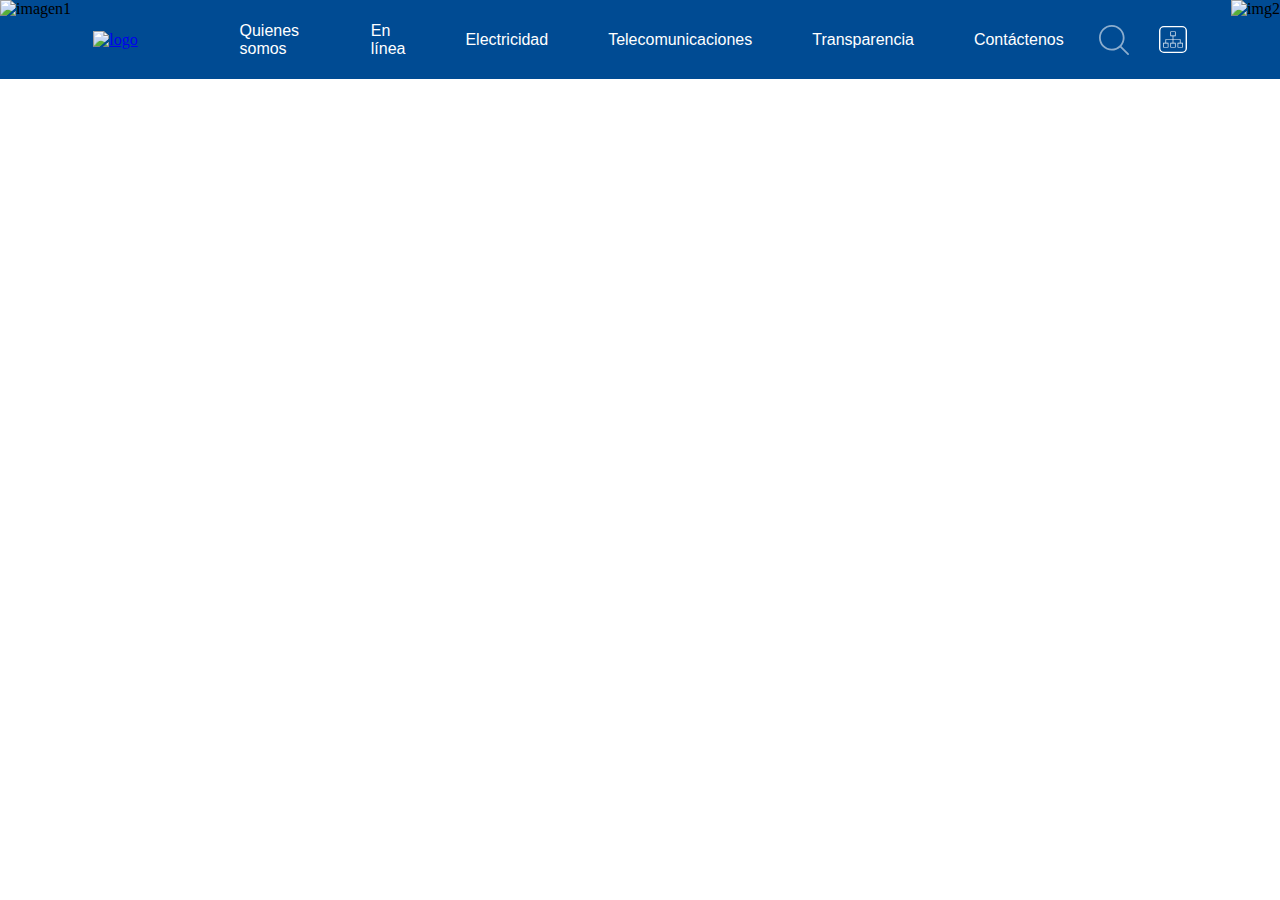
==== index.html @ b40d7ced "Avance de maquetado de proyecto" ====
<!DOCTYPE html>
<html lang="en">

<head>
    <meta charset="UTF-8" />
    <meta name="viewport" content="width=device-width, initial-scale=1.0" />
    <title>Home</title>
    <link rel="stylesheet" href="css/styles.css" />
</head>

<body>
    <div id="tema">
        <header>
            <div class="nav-left">
                <img src="img/macro_ice_right.png" alt="imagen1" />
            </div>
            <div class="navigation_bar top">
                <div class="logo-ice">
                    <a href="#"><img src="img/logo_ice.png" alt="logo" /></a>
                </div>
                <nav>
                    <ul class="nav">
                        <li>
                            <a href="#">Quienes somos</a>
                            <div>
                                <ul class="drop">
                                    <li><a href="#">Submenú 1</a></li>
                                    <li><a href="#">Submenú 2</a></li>
                                    <li><a href="#">Submenú 3</a></li>
                                </ul>
                            </div>
                            <div>
                                <ul class="li"></ul>
                                <ul class="li"></ul>
                                <ul class="li"></ul>
                            </div>
                        </li>
                        <li><a href="#">En línea</a></li>
                        <li><a href="#">Electricidad</a></li>
                        <li><a href="#">Telecomunicaciones</a></li>
                        <li><a href="#">Transparencia</a></li>
                        <li><a href="#">Contáctenos</a></li>
                    </ul>
                </nav>
            </div>
            <div class="nav-search">
                <img src="svg/magnifying-glass.svg" alt="iconobusqueda">
            </div>
            <div class="nav-map">
                <img src="svg/mapa-sitio.svg" alt="img3">
            </div>
            <div class="nav-rigth">
                <img src="img/macro_ice_left.png" alt="img2">
            </div>
        
        </header>
    </div>

</body>

</html>
---- css/styles.css ----
* {
    margin: 0;
    padding: 0;
    box-sizing: border-box;
}

#tema {
    height: auto;
}

header {
    display: flex;
    height: 79px;
    background-color: #004b93;
    position: static;
}

.nav-left {
    width: 100px;
    display: flex;
}

.logo-ice {
    width: 130px;
}

.logo-ice img {
    width: 100%;
}

.navigation_bar {
    display: flex;
    align-items: center;
}

.nav {
    list-style-type: none;
    display: flex;
    align-items: center;
}

.nav li {
    position: relative;
    margin-right: 10px;
}

.nav li a {
    display: block;
    padding: 25px;
    text-decoration: none;
    color: #ffffff;
    font-family: Arial, Helvetica, sans-serif;
}

a:hover {
    border-top: 1px solid black;
}

.drop {
    display: none;
    position: absolute;
    background-color: #73707093;
    list-style-type: none;
    padding: 10px;
    width: 150px;
    z-index: 1;
}

.nav li:hover .drop {
    display: block;
    left: 0;
    top: 100%;
}

.nav-rigth {
    display: flex;
    justify-content: flex-end;
    width: 100px
}

.nav-search {
    margin: 0px;
    margin-right: 0px;
    padding: 0px;
    display: flex;
    align-items: center;
    justify-content: flex-end;
    margin-right: 30px;
    width: 30px;
}

.nav-search img {
    cursor: pointer;
    align-items: center;
    display: flex;
    width: 100px !important;
}

.nav-map{
    margin: 0px;
    padding: 0px;
    display: flex;
    align-items: center;
    cursor: pointer;
    width: 30px;
}

.nav-map img {
    width: 100%;
}
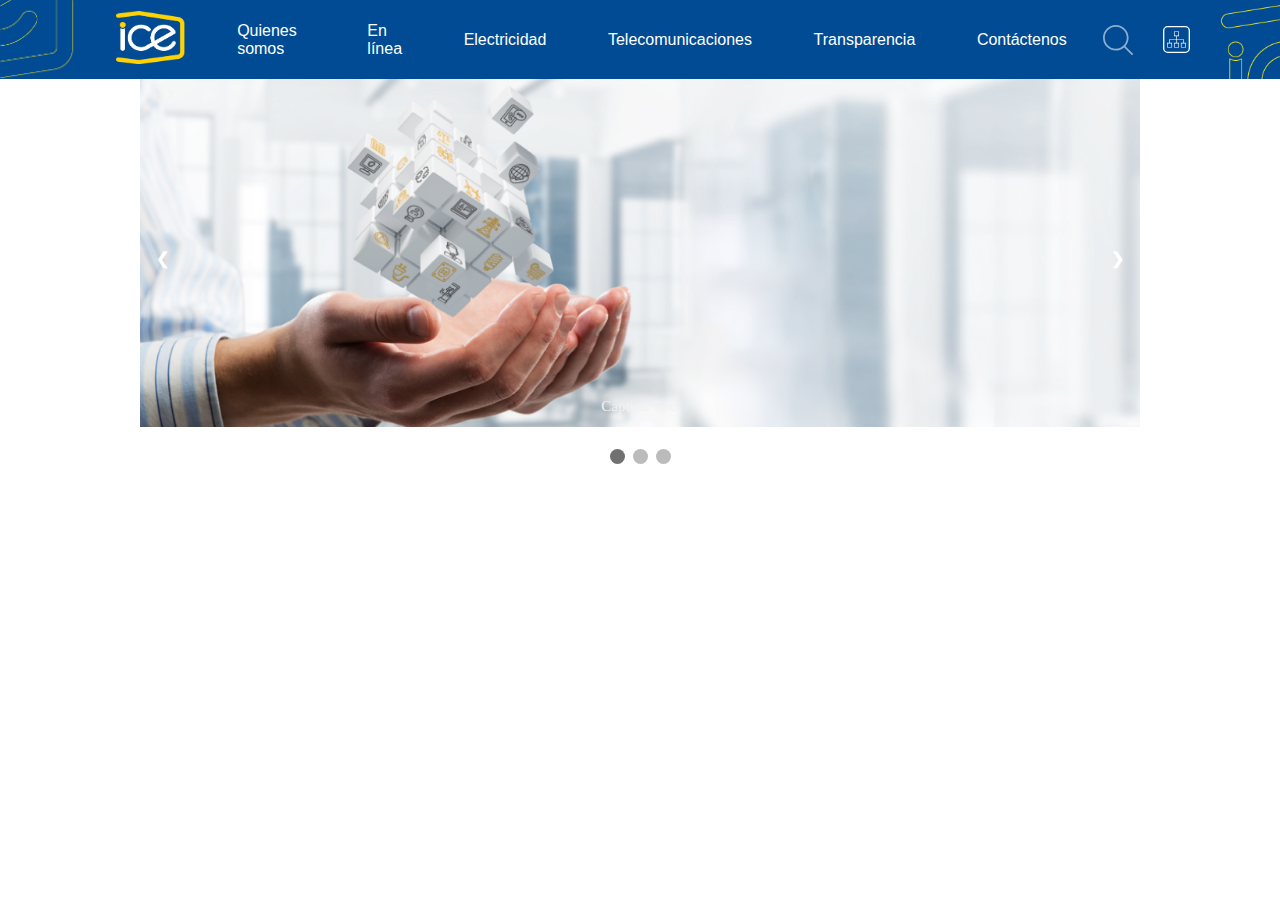
==== commit 1b3c4f01: "Avance con ayuda de we3school para hacer un carrusel de imagenes" ====
--- a/index.html
+++ b/index.html
@@ -44,18 +44,55 @@
                 </nav>
             </div>
             <div class="nav-search">
-                <img src="svg/magnifying-glass.svg" alt="iconobusqueda">
+                <img src="svg/magnifying-glass.svg" alt="iconobusqueda" />
             </div>
             <div class="nav-map">
-                <img src="svg/mapa-sitio.svg" alt="img3">
+                <img src="svg/mapa-sitio.svg" alt="img3" />
             </div>
             <div class="nav-rigth">
-                <img src="img/macro_ice_left.png" alt="img2">
+                <img src="img/macro_ice_left.png" alt="img2" />
             </div>
-        
         </header>
     </div>
 
+    <section>
+        <div class="slideshow-container">
+            <!-- Full-width images with number and caption text -->
+            <div class="mySlides fade">
+                <div class="numbertext">1 / 3</div>
+                <img src="img/banner_ofertaintegrada_home_desk.png" style="width: 100%" />
+                <div class="text">Caption Text</div>
+            </div>
+
+            <div class="mySlides fade">
+                <div class="numbertext">2 / 3</div>
+                <img src="img/bannerhome_grupoice_ElectricidadPrepago_1280x446.png" style="width: 100%" />
+                <div class="text">Caption Two</div>
+            </div>
+
+            <div class="mySlides fade">
+                <div class="numbertext">3 / 3</div>
+                <img src="img/bannerhome_grupoice_ElectroAsistencia_1280x446.png" style="width: 100%" />
+                <div class="text">Caption Three</div>
+            </div>
+
+            <!-- Next and previous buttons -->
+            <a class="prev" onclick="plusSlides(-1)">&#10094;</a>
+            <a class="next" onclick="plusSlides(1)">&#10095;</a>
+        </div>
+        <br />
+
+        <!-- The dots/circles -->
+        <div style="text-align: center">
+            <span class="dot" onclick="currentSlide(1)"></span>
+            <span class="dot" onclick="currentSlide(2)"></span>
+            <span class="dot" onclick="currentSlide(3)"></span>
+        </div>
+    </section>
 </body>
 
+<footer>
+    <script src="js/script.js"></script>
+</footer>
+
 </html>--- a/css/styles.css
+++ b/css/styles.css
@@ -46,7 +46,7 @@
 
 .nav li a {
     display: block;
-    padding: 25px;
+    padding: 25.8px;
     text-decoration: none;
     color: #ffffff;
     font-family: Arial, Helvetica, sans-serif;
@@ -107,4 +107,84 @@
 
 .nav-map img {
     width: 100%;
+}
+
+.slideshow-container{
+    max-width: 1000px;
+    position: relative;
+    margin: auto;
+}
+
+.mySlides{
+    display: none;
+}
+
+.prev, .next{
+    cursor: pointer;
+    position: absolute;
+    top: 50%;
+    width: auto;
+    margin-top: -22px;
+    padding: 16px;
+    color: white;
+    font-weight: bold;
+    transition: 0.6s ease;
+    border-radius: 0 3px 3px 0;
+    user-select: none;
+}
+
+.next{
+    right: 0;
+    border-radius: 3px 0 0 3px;
+}
+
+.prev:hover{
+    background-color: rgba(0, 0, 0, 0);
+}
+
+.next:hover{
+    background-color: rgba(0, 0, 0, 0);
+}
+
+.text{
+    color: #f2f2f2;
+    font-size: 15px;
+    padding: 8px 12px;
+    position: absolute;
+    bottom: 8px;
+    width: 100%;
+    text-align: center;
+}
+
+.numbertext{
+    color: #f2f2f2;
+    font-size: 12px;
+    padding: 8px 12px;
+    position: absolute;
+    top: 0;
+}
+
+.dot{
+    cursor: pointer;
+    height: 15px;
+    width: 15px;
+    margin: 0 2px;
+    background-color: #bbb;
+    border-radius: 50%;
+    display: inline-block;
+    transition: background-color 0.6s ease;
+}
+
+.active, .dot:hover{
+    background-color: #717171;
+}
+
+.fade{
+    animation-name: fade;
+    animation-duration: 1.5s;
+}
+
+@keyframes fade{
+    from{opacity: .4}
+    to{opacity: 1;}
 }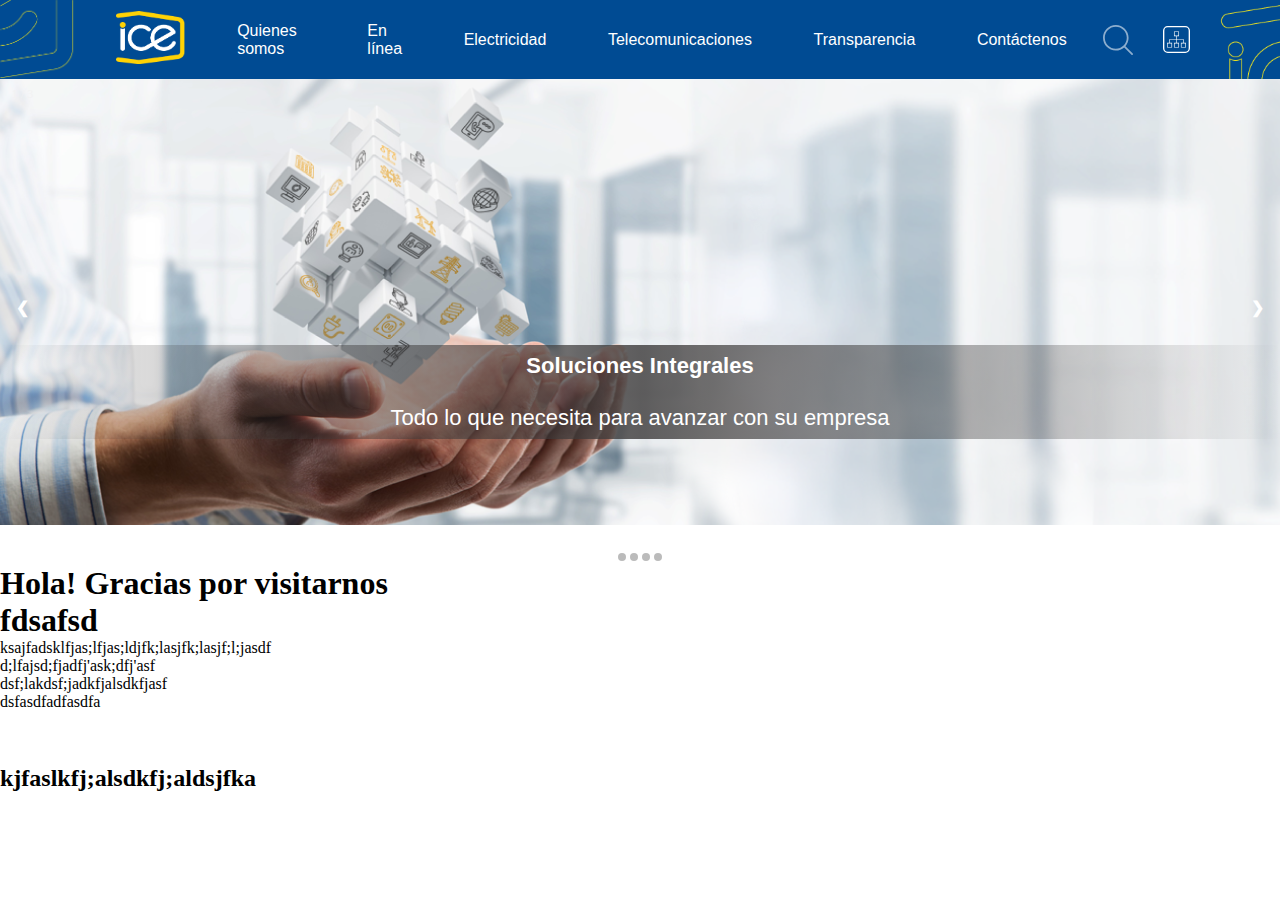
==== commit 78085bb0: "avance del proyecto carrusel terminado y comienzo de todo lo demas lo termino en casa" ====
--- a/index.html
+++ b/index.html
@@ -24,9 +24,23 @@
                             <a href="#">Quienes somos</a>
                             <div>
                                 <ul class="drop">
-                                    <li><a href="#">Submenú 1</a></li>
-                                    <li><a href="#">Submenú 2</a></li>
-                                    <li><a href="#">Submenú 3</a></li>
+                                    <li class="" id="">
+                                        <ul>
+                                            <span>Quienes Somos</span>
+                                            <li><a href="#">Grupo ICE</a></li>
+                                            <li><a href="#">Empresas</a></li>
+                                            <li><a href="#">Historia</a></li>
+                                            <li><a href="#">Principio Corporativo</a></li>
+                                        </ul>
+                                    </li>
+                                <!--<li>
+                                        <ul>
+                                            <li>Organizacion</li>
+                                            <li>Consejo Directivo</li>
+                                            <li>Comite Corporativo</li>
+                                            <li>Organigrama</li>
+                                        </ul>
+                                    </li> -->
                                 </ul>
                             </div>
                             <div>
@@ -54,26 +68,31 @@
             </div>
         </header>
     </div>
-
     <section>
         <div class="slideshow-container">
             <!-- Full-width images with number and caption text -->
             <div class="mySlides fade">
                 <div class="numbertext">1 / 3</div>
                 <img src="img/banner_ofertaintegrada_home_desk.png" style="width: 100%" />
-                <div class="text">Caption Text</div>
+                <div class="text"><p><strong>Soluciones Integrales</strong></p><br><p>Todo lo que necesita para avanzar con su empresa</p></div>
+            </div>
+
+            <div class="mySlides fade">
+                <div class="numbertext">1 / 3</div>
+                <img src="img/1280x446bannerWebTienda.jpg" style="width: 100%" />
+                <div class="text"><p><strong>Encuentre lo que necesita en</strong></p><br><p>Tienda ice</p></div>
             </div>
 
             <div class="mySlides fade">
                 <div class="numbertext">2 / 3</div>
                 <img src="img/bannerhome_grupoice_ElectricidadPrepago_1280x446.png" style="width: 100%" />
-                <div class="text">Caption Two</div>
+                <div class="text"><p><strong>Electricidad Prepago</strong></p><br><p>Encienda y apague su consumo de electricidad residensial</p></div>
             </div>
 
             <div class="mySlides fade">
                 <div class="numbertext">3 / 3</div>
                 <img src="img/bannerhome_grupoice_ElectroAsistencia_1280x446.png" style="width: 100%" />
-                <div class="text">Caption Three</div>
+                <div class="text"><p><strong>Le brindamos asistencia tecnica en su hogar con estos planes</strong></p><br><p>Electro Asistencia</p></div>
             </div>
 
             <!-- Next and previous buttons -->
@@ -87,8 +106,62 @@
             <span class="dot" onclick="currentSlide(1)"></span>
             <span class="dot" onclick="currentSlide(2)"></span>
             <span class="dot" onclick="currentSlide(3)"></span>
+            <span class="dot" onclick="currentSlide(4)"></span>
         </div>
     </section>
+
+    <section>
+        <h1>Hola! Gracias por visitarnos</h1>
+        <div class="gen-title-ICE-breakline col-12" data-uw-styling-context="true">
+            <div class="yellow-breakline" data-uw-styling-context="true"></div>
+        </div>
+    </section>
+    
+    <div>
+        <div>
+            <div>
+                <h1>fdsafsd</h1>
+                <p>ksajfadsklfjas;lfjas;ldjfk;lasjfk;lasjf;l;jasdf</p>
+            </div>
+        </div>
+    </div>
+
+    <div>
+        d;lfajsd;fjadfj'ask;dfj'asf
+    </div>
+
+    <div>
+        dsf;lakdsf;jadkfjalsdkfjasf
+    </div>
+
+    <div>
+
+        dsfasdfadfasdfa
+    </div>
+    <br>
+    <br>
+    <br>
+    <h2>kjfaslkfj;alsdkfj;aldsjfka</h2>
+
+<!-- 
+    <div class="ParallaxVideo">
+        <div class="parallax-cont">
+            <div id="imgParallaxIOS" style="display: none;">
+                <img class="imgParallax" src="/wps/wcm/connect/889d8815-d8fb-4fb6-a422-e8073d14cf1c/Parallax-mobile-iOS.png?MOD=AJPERES&amp;CACHEID=ROOTWORKSPACE-889d8815-d8fb-4fb6-a422-e8073d14cf1c-o-IOjXe" alt="">
+            </div>
+            <video autoplay="" muted="" loop="" playsinline="" class="d-none d-lg-block" id="videoParallaxDesktop">
+                <source src="img/Banner+parallax+DESKTOP.mp4" type="video/mp4">
+            </video>
+            <video autoplay="" muted="" loop="" playsinline="" class="d-block d-lg-none" id="videoParallaxMobile">
+                <source src="img/Banner+parallax+DESKTOP.mp4">
+            </video>
+            <div class="caption-parallax izquierda blanco">
+                <span class="titulo-1">Nuestros negocios</span>
+                <span class="titulo-2"></span>
+            </div>
+        </div>
+    </div>
+ -->
 </body>
 
 <footer>
--- a/css/styles.css
+++ b/css/styles.css
@@ -51,11 +51,6 @@
     color: #ffffff;
     font-family: Arial, Helvetica, sans-serif;
 }
-
-a:hover {
-    border-top: 1px solid black;
-}
-
 .drop {
     display: none;
     position: absolute;
@@ -66,6 +61,22 @@
     z-index: 1;
 }
 
+.drop ul li ul li{
+    list-style-type: none;
+}
+.drop li ul::before {
+    content: "";
+    position: absolute;
+    border-color: #212529;
+    border-radius: 3px;
+    border-style: solid;
+    border-width: 1px 5px;
+    height: 2px;
+    left: -17px;
+    margin-top: 10px;
+
+}
+
 .nav li:hover .drop {
     display: block;
     left: 0;
@@ -96,7 +107,7 @@
     width: 100px !important;
 }
 
-.nav-map{
+.nav-map {
     margin: 0px;
     padding: 0px;
     display: flex;
@@ -109,17 +120,17 @@
     width: 100%;
 }
 
-.slideshow-container{
-    max-width: 1000px;
+.slideshow-container {
     position: relative;
     margin: auto;
 }
 
-.mySlides{
+.mySlides {
     display: none;
 }
 
-.prev, .next{
+.prev,
+.next {
     cursor: pointer;
     position: absolute;
     top: 50%;
@@ -133,30 +144,33 @@
     user-select: none;
 }
 
-.next{
+.next {
     right: 0;
     border-radius: 3px 0 0 3px;
 }
 
-.prev:hover{
+.prev:hover {
     background-color: rgba(0, 0, 0, 0);
 }
 
-.next:hover{
+.next:hover {
     background-color: rgba(0, 0, 0, 0);
 }
 
-.text{
-    color: #f2f2f2;
-    font-size: 15px;
+.text {
+    background: linear-gradient(90deg, rgba(255, 255, 255, 0) 0%, rgba(61, 59, 59, 0.810259) 50%, rgba(255, 255, 255, 0) 100%);
+    color: #ffffff;
+    font-size: 22px;
+    font-family: Arial, Helvetica, sans-serif;
+    font-style: bold;
     padding: 8px 12px;
     position: absolute;
-    bottom: 8px;
+    bottom: 90px;
     width: 100%;
     text-align: center;
 }
 
-.numbertext{
+.numbertext {
     color: #f2f2f2;
     font-size: 12px;
     padding: 8px 12px;
@@ -164,27 +178,84 @@
     top: 0;
 }
 
-.dot{
-    cursor: pointer;
-    height: 15px;
-    width: 15px;
-    margin: 0 2px;
+.dot {
+    cursor: pointer;
+    height: 8px;
+    width: 8px;
+    margin: 0 0px;
     background-color: #bbb;
     border-radius: 50%;
     display: inline-block;
     transition: background-color 0.6s ease;
 }
 
-.active, .dot:hover{
+.active,
+.dot:hover {
     background-color: #717171;
 }
 
-.fade{
+.fade {
     animation-name: fade;
     animation-duration: 1.5s;
 }
 
-@keyframes fade{
-    from{opacity: .4}
-    to{opacity: 1;}
-}+@keyframes fade {
+    from {
+        opacity: .4
+    }
+
+    to {
+        opacity: 1;
+    }
+}
+
+
+
+.wrapper-box-shadow .gen-title-ICE-breakline {
+    display: flex;
+    justify-content: center;
+    color: #004b93;
+}
+.col-12 {
+    -ms-flex: 0 0 100%;
+    flex: 0 0 100%;
+    max-width: 100%;
+}
+.wrapper-box-shadow .gen-title-ICE-breakline .yellow-breakline {
+    height: 3px;
+    width: 341px;
+    background: linear-gradient(90deg, #ffffff, #e9c60c, #ffffff);
+}
+
+
+
+/* .wrapper-nuestros-negocios .ParallaxVideo {
+    height: 444px;
+    padding-bottom: 50px;
+    padding-top: 50px;
+    position: relative;
+    display: flex;
+    align-items: center;
+}
+.wrapper-nuestros-negocios .ParallaxVideo .parallax-cont #imgParallaxIOS {
+    display: none;
+}
+.wrapper-nuestros-negocios .ParallaxVideo .parallax-cont #imgParallaxIOS img {
+    min-width: 100%;
+    position: fixed;
+    top: 0;
+    z-index: -999;
+    height: auto;
+}
+.wrapper-nuestros-negocios .ParallaxVideo .parallax-cont video {
+    width: 100%;
+    min-width: 100%;
+    position: fixed;
+    top: 0;
+    z-index: -999;
+    height: 100%;
+    height: auto;
+}
+.d-none {
+    display: none !important;
+} */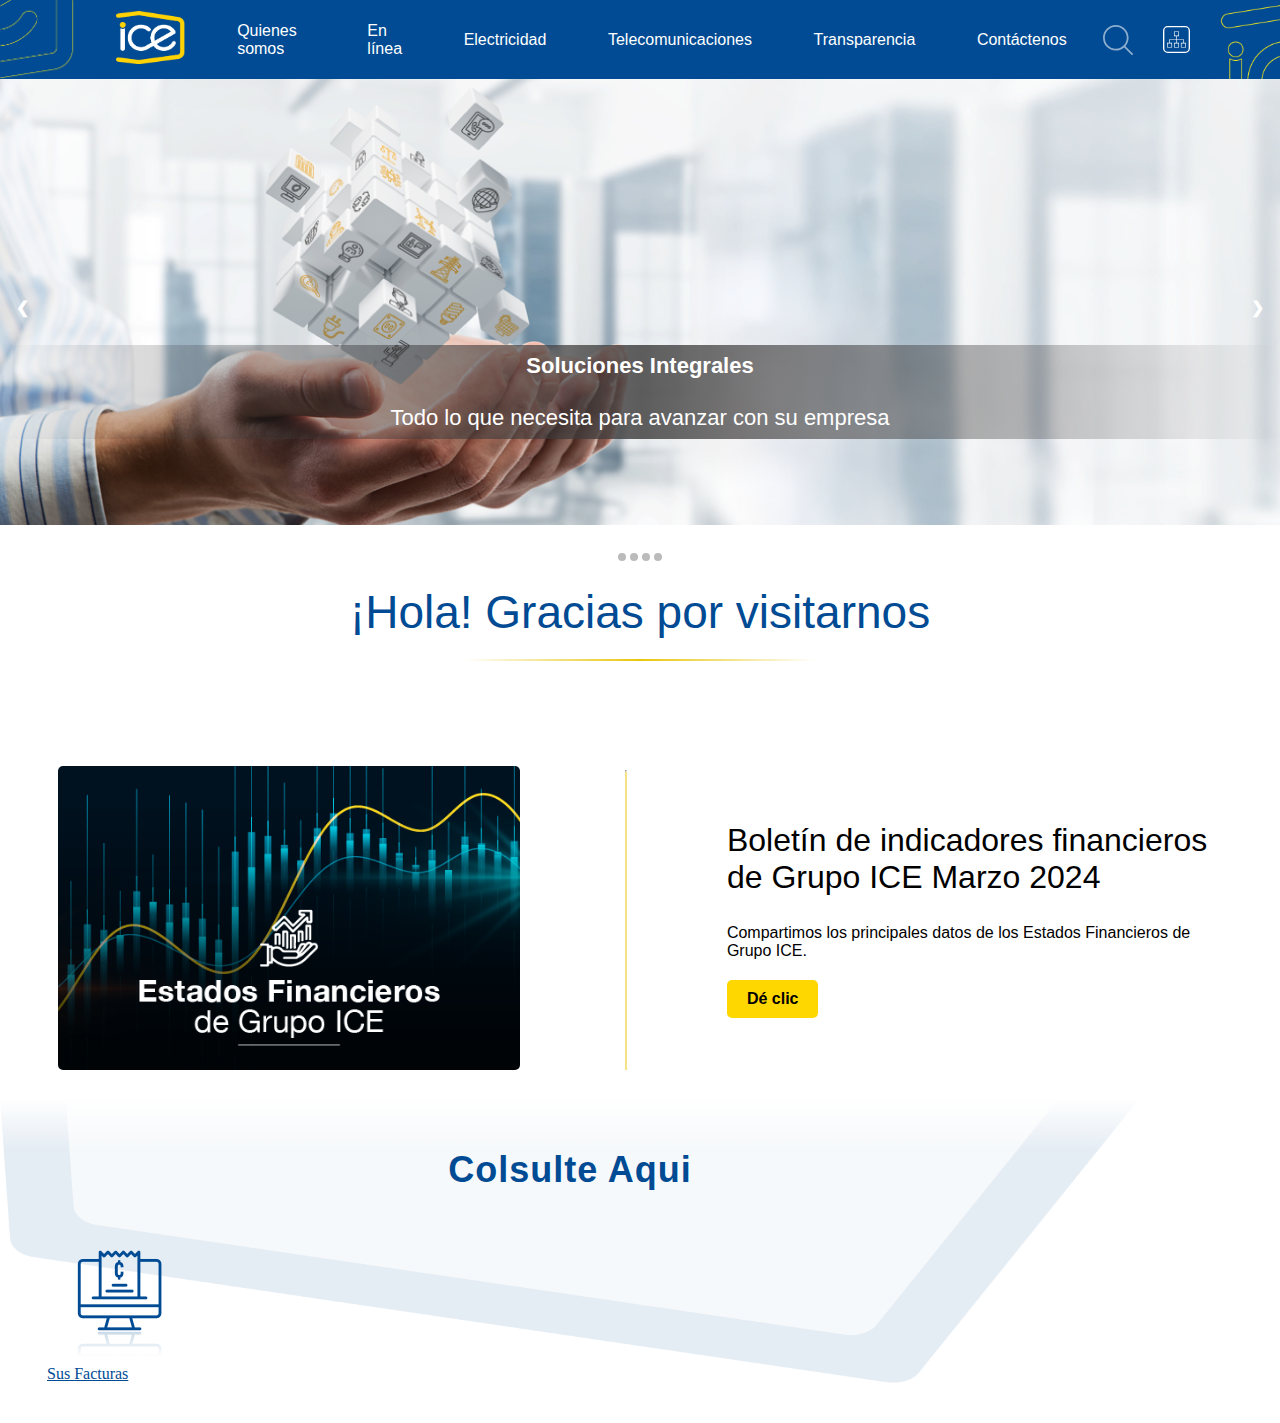
==== commit ef53b387: "terminar en casa" ====
--- a/index.html
+++ b/index.html
@@ -26,34 +26,52 @@
                                 <ul class="drop">
                                     <li class="" id="">
                                         <ul>
-                                            <span>Quienes Somos</span>
-                                            <li><a href="#">Grupo ICE</a></li>
+                                            <span><a href="#"><strong>Quienes somos</strong></a>
+                                            <li><a href="nosotros.html">Grupo ICE</a></li>
                                             <li><a href="#">Empresas</a></li>
                                             <li><a href="#">Historia</a></li>
                                             <li><a href="#">Principio Corporativo</a></li>
                                         </ul>
                                     </li>
-                                <!--<li>
+                                </ul>
+                            </div>
+                        </li>
+                        <li>
+                            <a href="#">En línea</a>
+                            <div>
+                                <ul>
+                                    <li>
                                         <ul>
-                                            <li>Organizacion</li>
-                                            <li>Consejo Directivo</li>
-                                            <li>Comite Corporativo</li>
-                                            <li>Organigrama</li>
+                                            <span></span>
                                         </ul>
-                                    </li> -->
+                                    </li>
                                 </ul>
                             </div>
-                            <div>
-                                <ul class="li"></ul>
-                                <ul class="li"></ul>
-                                <ul class="li"></ul>
-                            </div>
+                        
                         </li>
-                        <li><a href="#">En línea</a></li>
                         <li><a href="#">Electricidad</a></li>
                         <li><a href="#">Telecomunicaciones</a></li>
                         <li><a href="#">Transparencia</a></li>
-                        <li><a href="#">Contáctenos</a></li>
+                        <li>
+                            <a href="#">Contáctenos</a>
+                            <div>
+                                <ul class="drop">
+                                    <li>
+                                        <ul>
+                                            <a href="index.html">Sugerencias o Reclamos</a>
+                                            <li><a href="#">Chat Empresarial</a></li>
+                                            <li><a href="#">Numeros de Asistencia</a></li>
+                                            <li><a href="#">Sugerencias o Reclamos</a></li>
+                                            <li><a href="#">Denuncias</a></li>
+                                            <li><a href="#">Preguntas Frecuentes</a></li>
+                                            <li><a href="#">Agencias y tiendas</a></li>
+                                            <li><a href="#">Califiquenos</a></li>
+                                            <li><a href="#">WhatsApp</a></li>
+                                        </ul>
+                                    </li>
+                                </ul>
+                            </div>
+                        </li>
                     </ul>
                 </nav>
             </div>
@@ -110,38 +128,49 @@
         </div>
     </section>
 
-    <section>
-        <h1>Hola! Gracias por visitarnos</h1>
-        <div class="gen-title-ICE-breakline col-12" data-uw-styling-context="true">
-            <div class="yellow-breakline" data-uw-styling-context="true"></div>
+    <section class="containerp">
+        <div class="financial-report">
+            <h1>¡Hola! Gracias por visitarnos</h1>
+            <div class="horizontal-line"></div>
+            <div class="report-container">
+                <div class="report-image">
+                    <img src="img/estados+financieros+web.png" alt="Estados Financieros de Grupo ICE">
+                </div>
+                <div class="vertical-line"><hr></div>
+                <div class="report-info">
+                    <h2>Boletín de indicadores financieros de Grupo ICE Marzo 2024</h2>
+                    <br>
+                    <p>Compartimos los principales datos de los Estados Financieros de Grupo ICE.</p>
+                    <a href="#" class="report-link">Dé clic</a>
+                </div>
+            </div>
         </div>
     </section>
     
-    <div>
-        <div>
-            <div>
-                <h1>fdsafsd</h1>
-                <p>ksajfadsklfjas;lfjas;ldjfk;lasjfk;lasjf;l;jasdf</p>
-            </div>
+    <div class="ctn-card">
+        <div class="ctn-back">
+            <div class="row">
+                <div class="title-back col">
+                    <h2>Colsulte Aqui</h2>
+                </div>
+                <div class="row">
+                    <div class="ctn-img cf cf3">
+                        <a href="/wps/portal/ICE/en-linea/consulta-de-facturas">
+                            <div class="row ctn2">
+                                <div class="columns1 columns2">
+                                    <img src="img/gfactElectr.png" alt="estoyharto">
+                                </div>
+                                <div class="contain">
+                                    <span>Sus Facturas</span>
+                                </div>
+                            </div>
+                        </a>
+                    </div>
+                </div>
+            </div>
+            <div class="row"></div>
         </div>
     </div>
-
-    <div>
-        d;lfajsd;fjadfj'ask;dfj'asf
-    </div>
-
-    <div>
-        dsf;lakdsf;jadkfjalsdkfjasf
-    </div>
-
-    <div>
-
-        dsfasdfadfasdfa
-    </div>
-    <br>
-    <br>
-    <br>
-    <h2>kjfaslkfj;alsdkfj;aldsjfka</h2>
 
 <!-- 
     <div class="ParallaxVideo">
@@ -161,7 +190,7 @@
             </div>
         </div>
     </div>
- -->
+-->
 </body>
 
 <footer>
--- a/css/styles.css
+++ b/css/styles.css
@@ -2,6 +2,7 @@
     margin: 0;
     padding: 0;
     box-sizing: border-box;
+    list-style: none;
 }
 
 #tema {
@@ -51,19 +52,26 @@
     color: #ffffff;
     font-family: Arial, Helvetica, sans-serif;
 }
+
+nav li a:hover {
+    border-top: #212529 0.8px solid;
+}
+
 .drop {
     display: none;
     position: absolute;
     background-color: #73707093;
     list-style-type: none;
+    text-decoration: none;
     padding: 10px;
     width: 150px;
     z-index: 1;
 }
 
-.drop ul li ul li{
+.drop ul li ul li {
     list-style-type: none;
 }
+
 .drop li ul::before {
     content: "";
     position: absolute;
@@ -209,23 +217,196 @@
     }
 }
 
-
-
-.wrapper-box-shadow .gen-title-ICE-breakline {
+.financial-report {
+    display: block;
+    padding: 20px;
+    background-color: #ffffff;
+    text-align: center;
+    font-family: Arial, Helvetica, sans-serif;
+}
+
+.financial-report h1 {
+    color: #004b93;
+    font-size: 46px;
+    margin-bottom: 20px;
+    font-weight: 400;
+}
+
+.horizontal-line {
+    width: 350px;
+    height: 1.8px;
+    background: linear-gradient(90deg, #ffffff, #e9c60c, #ffffff);
+    margin: 10px auto 30px auto;
+    margin-bottom: 100px;
+}
+
+.report-container {
     display: flex;
     justify-content: center;
-    color: #004b93;
-}
-.col-12 {
-    -ms-flex: 0 0 100%;
+    align-items: center;
+    gap: 100px;
+}
+
+.report-image img {
+    width: 472px;
+    height: 314px;
+    border: none;
+    border-radius: 10px;
+    padding: 5px;
+}
+
+.vertical-line {
+    width: 1.8px;
+    height: 300px;
+    background: linear-gradient(90deg, #ffffff, #e9c60c, #ffffff);
+    text-decoration: none;
+}
+
+.report-info {
+    max-width: 500px;
+    text-align: left;
+}
+
+.report-info h2 {
+    color: #000000;
+    font-size: 2rem;
+    margin-bottom: 10px;
+    font-weight: 400;
+}
+
+.report-info p {
+    font-size: 1em;
+    margin-bottom: 20px;
+}
+
+.report-link {
+    display: inline-block;
+    padding: 10px 20px;
+    background-color: #ffd700;
+    color: #000;
+    text-decoration: none;
+    font-weight: bold;
+    border-radius: 5px;
+    cursor: pointer;
+}
+
+.report-link:hover {
+    background-color: #ffc700;
+}
+
+.ctn-card {
+    background-color: #ffffff;
+    padding-bottom: 40px;
+}
+
+@media (min-width: 1200px) {
+
+    .ctn-back {
+    max-width: 1140px;
+    }
+}
+
+.ctn-back {
+    background-image: url(../img/backgroundServPrinc.png);
+    background-size: 100% 100%;
+    z-index: 2;
+    position: relative;
+}
+
+.row {
+    display: grid;
+    flex-wrap: wrap;
+    margin-right: -15px;
+    margin-left: -15px;
+}
+
+.ctn-card .title-back {
+    display: flex;
+    justify-content: center;
+    margin-top: 50px;
+    margin-bottom: 40px;
+}
+
+.col {
     flex: 0 0 100%;
     max-width: 100%;
-}
-.wrapper-box-shadow .gen-title-ICE-breakline .yellow-breakline {
-    height: 3px;
-    width: 341px;
-    background: linear-gradient(90deg, #ffffff, #e9c60c, #ffffff);
-}
+    font-size: 1.5rem;
+    font-weight: bold;
+    font-family: Arial, Helvetica, sans-serif;
+    letter-spacing: 1px;
+    color: #004b93;
+}
+
+.ctn-img {
+    display: flex;
+    justify-content: center;
+    align-self: center;
+}
+
+.cf3 {
+    flex: 0 0 25%;
+    max-width: 25%;
+}
+
+cf {
+    flex: 0 0 50%;
+    max-width: 50%;
+}
+
+.cf3 a {
+    color: #004b93;
+}
+
+.cnt2 {
+    display: flex;
+    justify-content: center;
+    align-items: center;
+    height: 100px;
+    width: 236px;
+    border-radius: 4px;
+    background-color: #ffffff;
+    box-shadow: 0 2px 40px 0 rgba(172, 172, 172, 0.5);
+}
+
+.ctn2:hover {
+    border: 1.5px solid #004b93;
+}
+
+.ctn2 img {
+    vertical-align: middle;
+    border-style: none;
+}
+
+.columns1 {
+    flex: 0 0 33.333333%;
+    max-width: 33.333333%;
+}
+
+.columns2 {
+    position: relative;
+    width: 100%;
+    padding-right: 15px;
+    padding-left: 15px;
+}
+
+.columns2 {
+    flex: 0 0 100%;
+    max-width: 100%;
+}
+
+
+
+
+
+
+
+
+
+
+
+
+
+
 
 
 
@@ -256,6 +437,7 @@
     height: 100%;
     height: auto;
 }
+
 .d-none {
     display: none !important;
 } */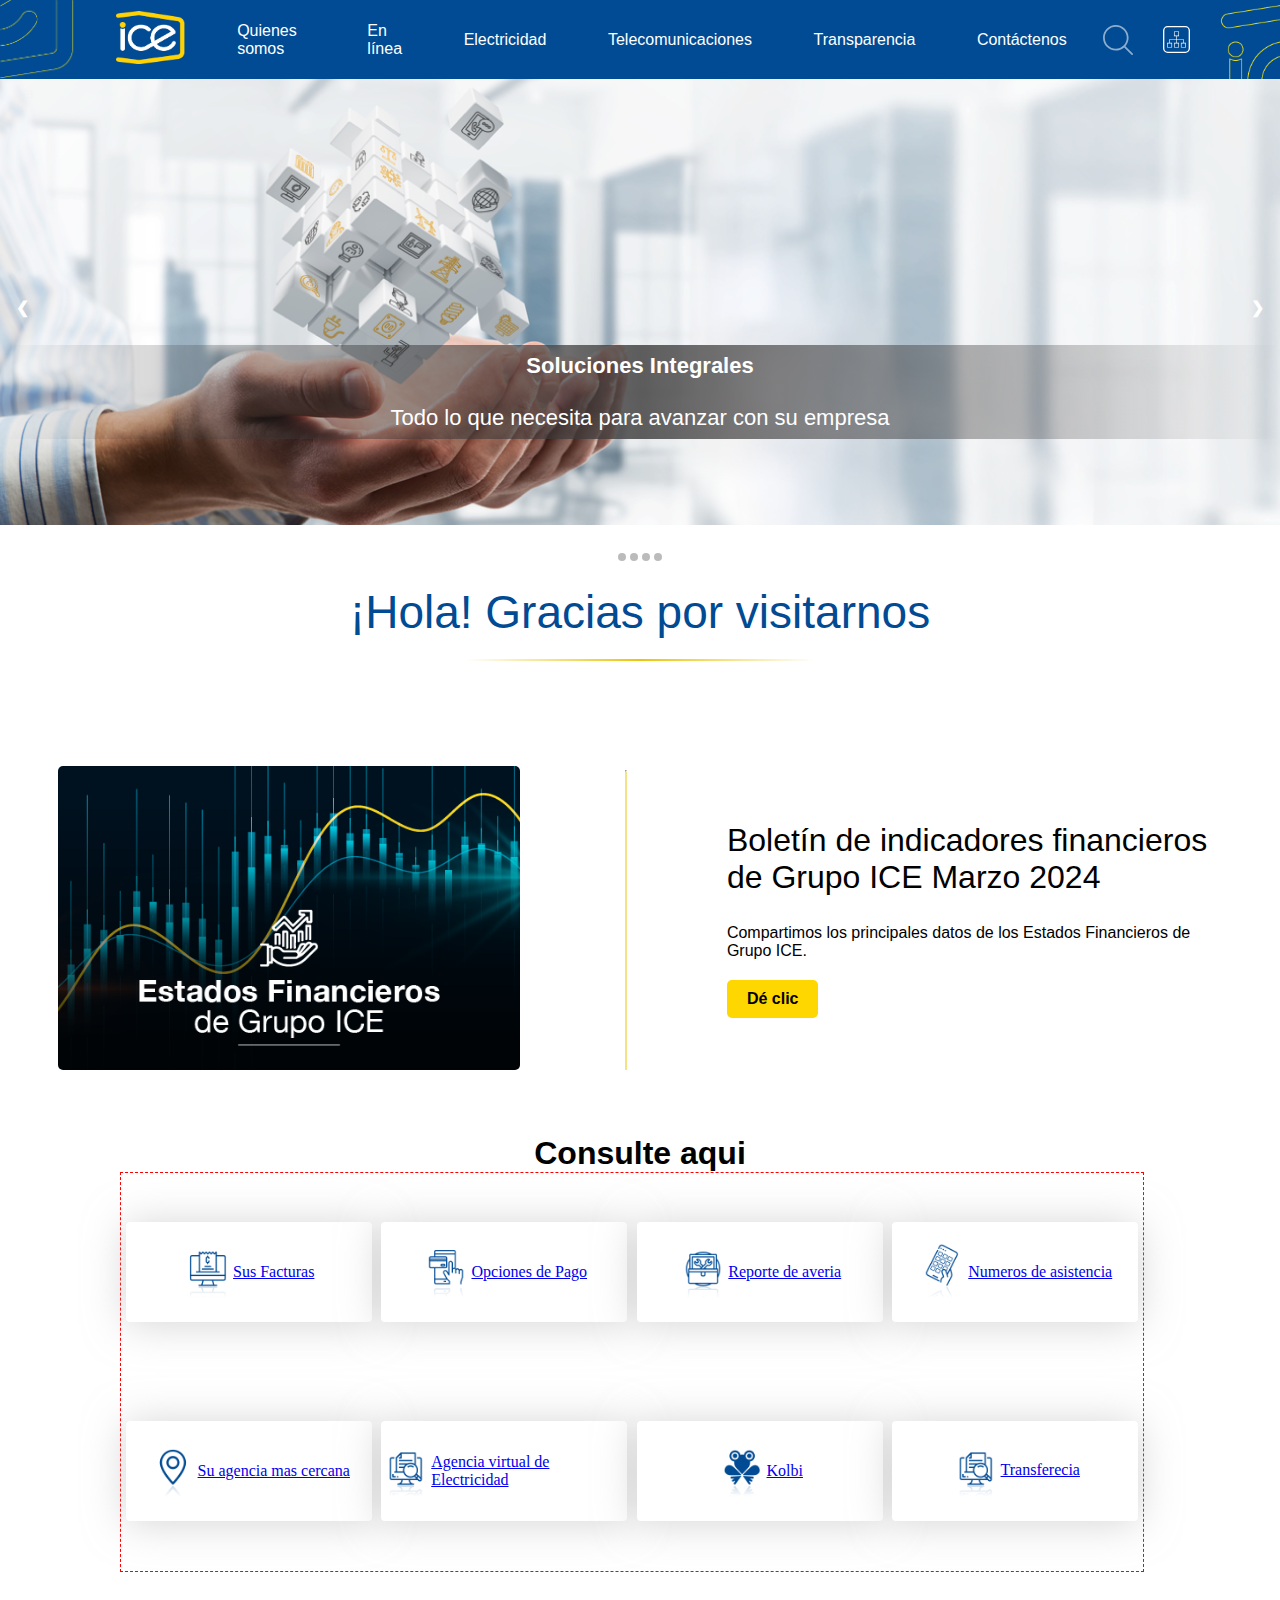
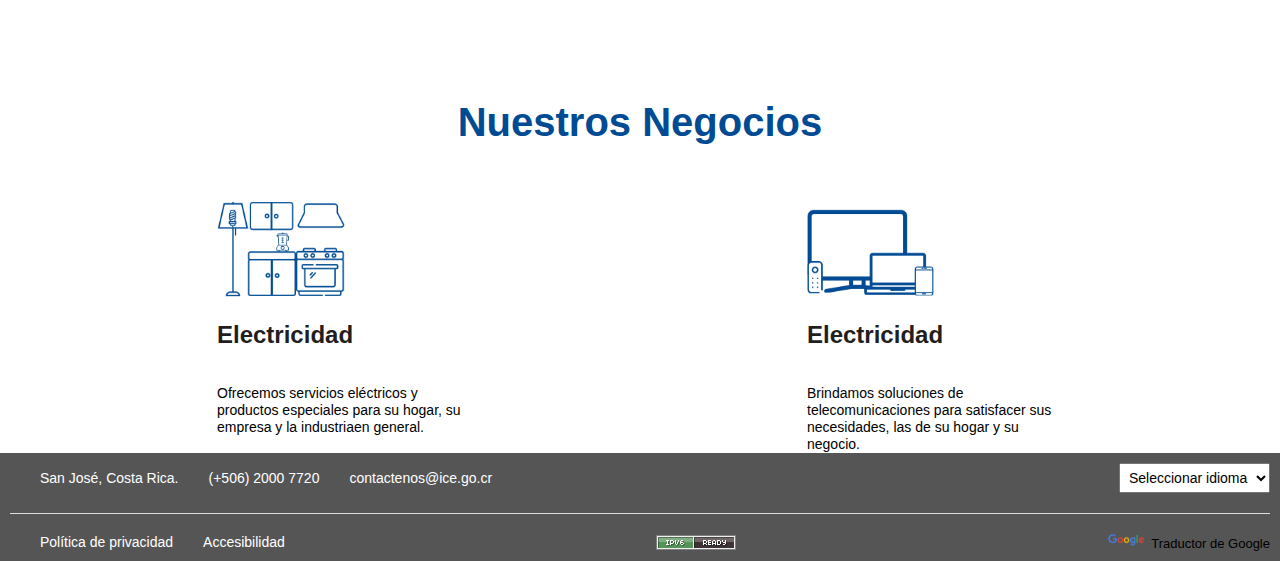
==== commit f24d2e06: "por si acaso profe esto es porque quiero replicar completa la pagina del ice asi que tranquila" ====
--- a/index.html
+++ b/index.html
@@ -16,7 +16,7 @@
             </div>
             <div class="navigation_bar top">
                 <div class="logo-ice">
-                    <a href="#"><img src="img/logo_ice.png" alt="logo" /></a>
+                    <a href="index.html"><img src="img/logo_ice.png" alt="logo" /></a>
                 </div>
                 <nav>
                     <ul class="nav">
@@ -27,10 +27,10 @@
                                     <li class="" id="">
                                         <ul>
                                             <span><a href="#"><strong>Quienes somos</strong></a>
-                                            <li><a href="nosotros.html">Grupo ICE</a></li>
-                                            <li><a href="#">Empresas</a></li>
-                                            <li><a href="#">Historia</a></li>
-                                            <li><a href="#">Principio Corporativo</a></li>
+                                                <li><a href="nosotros.html">Grupo ICE</a></li>
+                                                <li><a href="#">Empresas</a></li>
+                                                <li><a href="#">Historia</a></li>
+                                                <li><a href="#">Principio Corporativo</a></li>
                                         </ul>
                                     </li>
                                 </ul>
@@ -47,18 +47,18 @@
                                     </li>
                                 </ul>
                             </div>
-                        
+
                         </li>
                         <li><a href="#">Electricidad</a></li>
                         <li><a href="#">Telecomunicaciones</a></li>
                         <li><a href="#">Transparencia</a></li>
                         <li>
-                            <a href="#">Contáctenos</a>
+                            <a href="contacto.html">Contáctenos</a>
                             <div>
                                 <ul class="drop">
                                     <li>
                                         <ul>
-                                            <a href="index.html">Sugerencias o Reclamos</a>
+                                            <a href="contacto.html">Sugerencias o Reclamos</a>
                                             <li><a href="#">Chat Empresarial</a></li>
                                             <li><a href="#">Numeros de Asistencia</a></li>
                                             <li><a href="#">Sugerencias o Reclamos</a></li>
@@ -88,29 +88,40 @@
     </div>
     <section>
         <div class="slideshow-container">
-            <!-- Full-width images with number and caption text -->
             <div class="mySlides fade">
                 <div class="numbertext">1 / 3</div>
                 <img src="img/banner_ofertaintegrada_home_desk.png" style="width: 100%" />
-                <div class="text"><p><strong>Soluciones Integrales</strong></p><br><p>Todo lo que necesita para avanzar con su empresa</p></div>
+                <div class="text">
+                    <p><strong>Soluciones Integrales</strong></p><br>
+                    <p>Todo lo que necesita para avanzar con su empresa</p>
+                </div>
             </div>
 
             <div class="mySlides fade">
                 <div class="numbertext">1 / 3</div>
                 <img src="img/1280x446bannerWebTienda.jpg" style="width: 100%" />
-                <div class="text"><p><strong>Encuentre lo que necesita en</strong></p><br><p>Tienda ice</p></div>
+                <div class="text">
+                    <p><strong>Encuentre lo que necesita en</strong></p><br>
+                    <p>Tienda ice</p>
+                </div>
             </div>
 
             <div class="mySlides fade">
                 <div class="numbertext">2 / 3</div>
                 <img src="img/bannerhome_grupoice_ElectricidadPrepago_1280x446.png" style="width: 100%" />
-                <div class="text"><p><strong>Electricidad Prepago</strong></p><br><p>Encienda y apague su consumo de electricidad residensial</p></div>
+                <div class="text">
+                    <p><strong>Electricidad Prepago</strong></p><br>
+                    <p>Encienda y apague su consumo de electricidad residensial</p>
+                </div>
             </div>
 
             <div class="mySlides fade">
                 <div class="numbertext">3 / 3</div>
                 <img src="img/bannerhome_grupoice_ElectroAsistencia_1280x446.png" style="width: 100%" />
-                <div class="text"><p><strong>Le brindamos asistencia tecnica en su hogar con estos planes</strong></p><br><p>Electro Asistencia</p></div>
+                <div class="text">
+                    <p><strong>Le brindamos asistencia tecnica en su hogar con estos planes</strong></p><br>
+                    <p>Electro Asistencia</p>
+                </div>
             </div>
 
             <!-- Next and previous buttons -->
@@ -136,7 +147,9 @@
                 <div class="report-image">
                     <img src="img/estados+financieros+web.png" alt="Estados Financieros de Grupo ICE">
                 </div>
-                <div class="vertical-line"><hr></div>
+                <div class="vertical-line">
+                    <hr>
+                </div>
                 <div class="report-info">
                     <h2>Boletín de indicadores financieros de Grupo ICE Marzo 2024</h2>
                     <br>
@@ -146,55 +159,169 @@
             </div>
         </div>
     </section>
+    <br><br>
+    <section>
+        <div class="gridTitle">
+            Consulte aqui
+        </div>
+        <div class="grid-ctn">
+            <div class="gridc1">
+                <a href="#">
+                    <div class="grid-item">
+                        <img src="img/gfactElectr.png" alt="img34"><span>Sus Facturas</span>
+                    </div>
+                </a>
+            </div>
+            <div>
+                <div class="gridc2">
+                    <a href="#">
+                        <div class="grid-item">
+                            <img src="img/opcionesPago.png" alt="img34"><span>Opciones de Pago</span>
+                        </div>
+                    </a>
+                </div>
+            </div>
+            <div>
+                <div class="gridc3">
+                    <a href="#">
+                        <div class="grid-item">
+                            <img src="img/reportes.png" alt="img34"><span>Reporte de averia</span>
+                        </div>
+                    </a>
+                </div>
+            </div>
+            <div>
+                <div class="gridc4">
+                    <a href="#">
+                        <div class="grid-item">
+                            <img src="img/app.png" alt="img34"><span>Numeros de asistencia</span>
+                        </div>
+                    </a>
+                </div>
+            </div>
+            <div>
+                <div class="gridc5">
+                    <a href="#">
+                        <div class="grid-item">
+                            <img src="img/agenciaMasCercana.png" alt="img34"><span>Su agencia mas cercana</span>
+                        </div>
+                    </a>
+                </div>
+            </div>
+            <div>
+                <div class="gridc6">
+                    <a href="#">
+                        <div class="grid-item">
+                            <img src="img/transparencia.png" alt="img34"><span>Agencia virtual de Electricidad</span>
+                        </div>
+                    </a>
+                </div>
+            </div>
+            <div>
+                <div class="gridc7">
+                    <a href="#">
+                        <div class="grid-item">
+                            <img src="img/miKolbi.png" alt="img34"><span>Kolbi</span>
+                        </div>
+                    </a>
+                </div>
+            </div>
+            <div>
+                <div class="gridc8">
+                    <a href="#">
+                        <div class="grid-item">
+                            <img src="img/transparencia.png" alt="img34"><span>Transferecia</span>
+                    </a>
+                </div>
+            </div>
+        </div>
+    </section>
     
-    <div class="ctn-card">
-        <div class="ctn-back">
-            <div class="row">
-                <div class="title-back col">
-                    <h2>Colsulte Aqui</h2>
-                </div>
-                <div class="row">
-                    <div class="ctn-img cf cf3">
-                        <a href="/wps/portal/ICE/en-linea/consulta-de-facturas">
-                            <div class="row ctn2">
-                                <div class="columns1 columns2">
-                                    <img src="img/gfactElectr.png" alt="estoyharto">
-                                </div>
-                                <div class="contain">
-                                    <span>Sus Facturas</span>
-                                </div>
-                            </div>
-                        </a>
+    <section>
+
+    </section>
+
+    <section>
+        <h1 id="negfont">Nuestros Negocios</h1>
+        <br><br><br>
+        <div class="neg-ctn">
+            <div>
+                <div class="icon">
+                    <img class="imgIco" src="img/electricidad-icon.png" width="50%" height="100px" alt="electricidad-icon">
+                    <br><br>
+                    <h2 style="font-weight: bolder; font-style: normal; font-family: Arial, Helvetica, sans-serif; color:rgb(34, 30, 30);">Electricidad</h2>
+                    <br>
+                    <div class="text-item">
+                        Ofrecemos servicios eléctricos y productos especiales para su hogar, su empresa y la industriaen general.
                     </div>
                 </div>
             </div>
-            <div class="row"></div>
-        </div>
-    </div>
-
-<!-- 
-    <div class="ParallaxVideo">
-        <div class="parallax-cont">
-            <div id="imgParallaxIOS" style="display: none;">
-                <img class="imgParallax" src="/wps/wcm/connect/889d8815-d8fb-4fb6-a422-e8073d14cf1c/Parallax-mobile-iOS.png?MOD=AJPERES&amp;CACHEID=ROOTWORKSPACE-889d8815-d8fb-4fb6-a422-e8073d14cf1c-o-IOjXe" alt="">
-            </div>
-            <video autoplay="" muted="" loop="" playsinline="" class="d-none d-lg-block" id="videoParallaxDesktop">
-                <source src="img/Banner+parallax+DESKTOP.mp4" type="video/mp4">
-            </video>
-            <video autoplay="" muted="" loop="" playsinline="" class="d-block d-lg-none" id="videoParallaxMobile">
-                <source src="img/Banner+parallax+DESKTOP.mp4">
-            </video>
-            <div class="caption-parallax izquierda blanco">
-                <span class="titulo-1">Nuestros negocios</span>
-                <span class="titulo-2"></span>
-            </div>
-        </div>
-    </div>
--->
+
+            <div>
+                <div class="icon1">
+                    <img class="imgIco" width="50%" height="100px" src="/img/telecomunicaciones-icon.png"
+                        alt="telecomunicaciones-icon">
+                    <br><br>
+                    <h2 style="font-weight: bolder; font-style: normal; font-family: Arial, Helvetica, sans-serif; color: rgb(34, 30, 30);">Electricidad</h2>
+                    <br>
+                    <div class="text-item">
+                        Brindamos soluciones de telecomunicaciones para satisfacer sus necesidades, las de su hogar y su negocio.
+                    </div>
+                </div>
+            </div>
+        </div>
+    </section>
+    <footer class="footer">
+        <div class="footer-top">
+            <div class="footer-info">
+                <p><i class="fas fa-map-marker-alt"></i> San José, Costa Rica.</p>
+                <p><i class="fas fa-phone-alt"></i> (+506) 2000 7720</p>
+                <p><i class="fas fa-envelope"></i> contactenos@ice.go.cr</p>
+            </div>
+            <div class="footer-social">
+                <a href="#"><i class="fab fa-twitter"></i></a>
+                <a href="#"><i class="fab fa-facebook-f"></i></a>
+                <a href="#"><i class="fab fa-instagram"></i></a>
+                <a href="#"><i class="fab fa-youtube"></i></a>
+                <a href="#"><i class="fab fa-whatsapp"></i></a>
+            </div>
+            <div class="footer-language">
+                <select name="language" id="language">
+                    <option value="es">Seleccionar idioma</option>
+                    <option value="en">Ingles</option>
+                    <option value="fr">Frances</option>
+                    <option value="gr">Aleman</option>
+                    <option value="ptr">Portugues</option>
+                    <option value="chi">Mandarin</option>
+                    <option value="es">Español</option>
+
+
+                </select>
+            </div>
+        </div>
+
+        <hr class="footer-divider">
+
+        <div class="footer-bottom">
+            <div class="footer-links">
+                <p><a href="#">Política de privacidad</a></p>
+                <p><a href="#">Accesibilidad</a></p>
+            </div>
+            <div class="footer-ipv6">
+                <img src="img/button-ipv6-80x15.png" alt="IPv6 READY">
+            </div>
+            <div class="footer-translate">
+                <a href="https://translate.google.com/">
+                    <img src="img/googlelogo_color_42x16dp.png" width="40px" height="14px" style="padding-right: 3px;"
+                        alt="traductor de google">
+                    Traductor de Google
+                </a>
+            </div>
+        </div>
+        <script src="js/script.js"></script>
+    </footer>
+
 </body>
 
-<footer>
-    <script src="js/script.js"></script>
-</footer>
 
 </html>--- a/css/styles.css
+++ b/css/styles.css
@@ -294,150 +294,176 @@
     background-color: #ffc700;
 }
 
-.ctn-card {
-    background-color: #ffffff;
-    padding-bottom: 40px;
-}
-
-@media (min-width: 1200px) {
-
-    .ctn-back {
-    max-width: 1140px;
-    }
-}
-
-.ctn-back {
-    background-image: url(../img/backgroundServPrinc.png);
-    background-size: 100% 100%;
-    z-index: 2;
-    position: relative;
-}
-
-.row {
-    display: grid;
+.d-none {
+    display: none !important;
+}
+
+.grid-ctn {
+    border: 1px dashed rgb(255, 0, 0);
+    width: 80%;
+    height: 400px;
+    display: flex;
     flex-wrap: wrap;
-    margin-right: -15px;
-    margin-left: -15px;
-}
-
-.ctn-card .title-back {
+    justify-content: space-around;
+    align-items: center;
+    margin-left: 120px;
+}
+
+.grid-ctn img {
+    width: 50px;
+    vertical-align: middle;
+    border-style: none;
+}
+
+.gridTitle {
+    text-align: center;
+    font-weight: bolder;
+    font-family: Arial, Helvetica, sans-serif;
+    font-style: normal;
+    font-size: 32px;
+}
+
+.grid-item {
     display: flex;
     justify-content: center;
-    margin-top: 50px;
-    margin-bottom: 40px;
-}
-
-.col {
-    flex: 0 0 100%;
-    max-width: 100%;
-    font-size: 1.5rem;
-    font-weight: bold;
-    font-family: Arial, Helvetica, sans-serif;
-    letter-spacing: 1px;
-    color: #004b93;
-}
-
-.ctn-img {
-    display: flex;
-    justify-content: center;
-    align-self: center;
-}
-
-.cf3 {
-    flex: 0 0 25%;
-    max-width: 25%;
-}
-
-cf {
-    flex: 0 0 50%;
-    max-width: 50%;
-}
-
-.cf3 a {
-    color: #004b93;
-}
-
-.cnt2 {
-    display: flex;
-    justify-content: center;
     align-items: center;
     height: 100px;
-    width: 236px;
+    width: 246px;
     border-radius: 4px;
     background-color: #ffffff;
     box-shadow: 0 2px 40px 0 rgba(172, 172, 172, 0.5);
 }
 
-.ctn2:hover {
-    border: 1.5px solid #004b93;
-}
-
-.ctn2 img {
-    vertical-align: middle;
-    border-style: none;
-}
-
-.columns1 {
-    flex: 0 0 33.333333%;
-    max-width: 33.333333%;
-}
-
-.columns2 {
-    position: relative;
+
+
+#negfont {
+    display: flex;
+    justify-content: center;
+    text-align: center;
+    color: #004B93;
+    margin-top: 10%;
+    font-size: 250%;
+    font-family: Arial, Helvetica, sans-serif;
+    font-weight: bolder;
+
+}
+
+
+.neg-ctn {
+    display: flex;
+    justify-content: space-around;
+}
+
+.icon {
+    width: 40%;
+    width: 256px;
+    flex-wrap: wrap;
+    margin-left: 50px;
+}
+
+.icon1 {
+    width: 40%;
+    width: 256px;
+    flex-wrap: wrap;
+    margin-right: 50px;
+}
+
+.text-item {
+    padding-top: 18px;
+    font-family: Helvetica;
+    font-size: 14px;
+    letter-spacing: 3;
+    line-height: 17px;
+}
+
+
+
+.grid-item span {
+    list-style-type: none;
+    text-decoration: none;
+}
+
+.footer {
+    background-color: #555;
+    color: white;
+    padding: 10px;
+}
+
+.footer-top,
+.footer-bottom {
+    display: flex;
+    justify-content: space-between;
+    align-items: center;
+}
+
+.footer-info,
+.footer-social,
+.footer-language,
+.footer-links,
+.footer-ipv6,
+.footer-translate {
+    display: grid;
+    grid-template-columns: auto auto auto;
+}
+
+.footer-info p,
+.footer-links p,
+.footer-translate p,
+.footer-language select {
+    padding-left: 30px;
+    font-family: Arial, Helvetica, sans-serif;
+    font-weight: lighter;
+    font-style: none;
+    font-size: 14px;
+}
+
+
+.footer-social {
+    display: flex;
+    justify-content: center;
+    align-items: center;
+}
+
+.footer-social a {
+    margin: 0 10px;
+    color: white;
+    font-size: 20px;
+    text-decoration: none;
+}
+
+.footer-links a {
+    color: white;
+    text-decoration: none;
+}
+
+.footer-links a:hover,
+.footer-translate a:hover,
+.footer-social a:hover {
+    text-decoration: underline;
+}
+
+#language {
+    padding: 5px;
+
+}
+
+.footer-divider {
     width: 100%;
-    padding-right: 15px;
-    padding-left: 15px;
-}
-
-.columns2 {
-    flex: 0 0 100%;
-    max-width: 100%;
-}
-
-
-
-
-
-
-
-
-
-
-
-
-
-
-
-
-
-/* .wrapper-nuestros-negocios .ParallaxVideo {
-    height: 444px;
-    padding-bottom: 50px;
-    padding-top: 50px;
-    position: relative;
-    display: flex;
-    align-items: center;
-}
-.wrapper-nuestros-negocios .ParallaxVideo .parallax-cont #imgParallaxIOS {
-    display: none;
-}
-.wrapper-nuestros-negocios .ParallaxVideo .parallax-cont #imgParallaxIOS img {
-    min-width: 100%;
-    position: fixed;
-    top: 0;
-    z-index: -999;
-    height: auto;
-}
-.wrapper-nuestros-negocios .ParallaxVideo .parallax-cont video {
-    width: 100%;
-    min-width: 100%;
-    position: fixed;
-    top: 0;
-    z-index: -999;
-    height: 100%;
-    height: auto;
-}
-
-.d-none {
-    display: none !important;
-} */+    border: 0;
+    height: 1px;
+    background: #ddd;
+    margin: 20px 0;
+}
+
+.footer-ipv6 img {
+    max-height: 20px;
+}
+
+.footer-translate a {
+    color: black;
+    font-size: 13px;
+    font-weight: lighter;
+    font-family: Arial, Helvetica, sans-serif;
+    text-decoration: none;
+    list-style: none;
+}